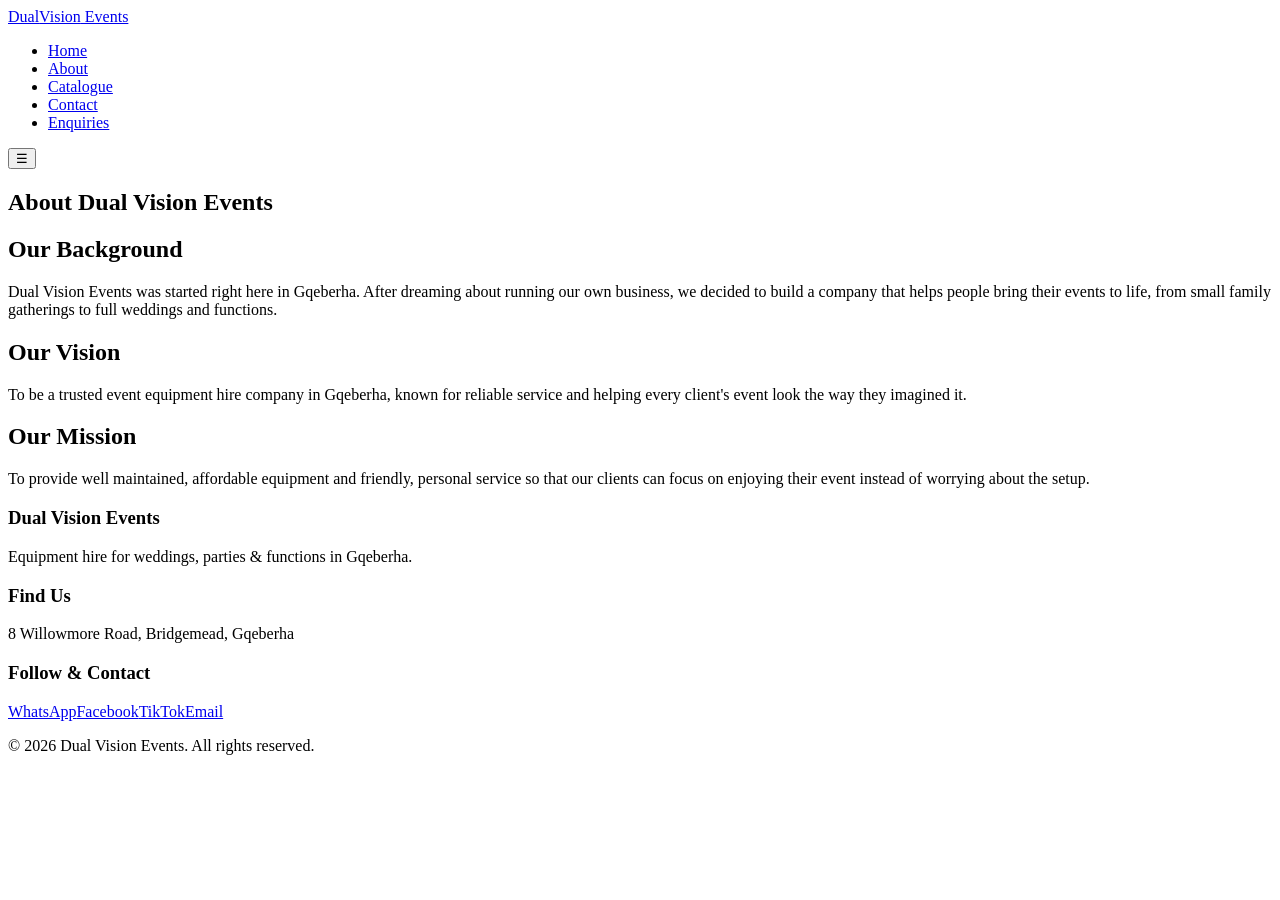
==== pages/about.html @ 203462c7 "Add the Dual Vision Events about page" ====
<!DOCTYPE html>
<html lang="en">
<head>
  <meta charset="UTF-8">
  <meta name="viewport" content="width=device-width, initial-scale=1.0">
  <meta name="description" content="The story, vision and mission behind Dual Vision Events in Gqeberha.">
  <title>About Us | Dual Vision Events</title>
  <link rel="preconnect" href="https://fonts.googleapis.com">
  <link href="https://fonts.googleapis.com/css2?family=Playfair+Display:wght@600;700&family=Poppins:wght@400;500;600&display=swap" rel="stylesheet">
  <link rel="stylesheet" href="../assets/css/style.css">
</head>
<body>
  <header class="site-header">
    <div class="header-container">
      <a href="../index.html" class="logo">Dual<span>Vision</span> Events</a>
      <nav class="main-nav" id="main-nav">
        <ul>
          <li><a href="../index.html">Home</a></li>
          <li><a href="../pages/about.html" class="active">About</a></li>
          <li><a href="../pages/products.html">Catalogue</a></li>
          <li><a href="../pages/contact.html">Contact</a></li>
          <li><a href="../pages/enquiries.html">Enquiries</a></li>
        </ul>
      </nav>
      <button class="nav-toggle" id="nav-toggle" aria-label="Toggle navigation menu">&#9776;</button>
    </div>
  </header>

  <main>
    <section class="page-intro"><h1>About Dual Vision Events</h1></section>
    <section class="content-block">
      <h2>Our Background</h2>
      <p>Dual Vision Events was started right here in Gqeberha. After dreaming about running our own business, we decided to build a company that helps people bring their events to life, from small family gatherings to full weddings and functions.</p>
    </section>
    <section class="content-block alt">
      <h2>Our Vision</h2>
      <p>To be a trusted event equipment hire company in Gqeberha, known for reliable service and helping every client's event look the way they imagined it.</p>
    </section>
    <section class="content-block">
      <h2>Our Mission</h2>
      <p>To provide well maintained, affordable equipment and friendly, personal service so that our clients can focus on enjoying their event instead of worrying about the setup.</p>
    </section>
  </main>

  <footer class="site-footer">
    <div class="footer-container">
      <div class="footer-block"><h3>Dual Vision Events</h3><p>Equipment hire for weddings, parties &amp; functions in Gqeberha.</p></div>
      <div class="footer-block"><h3>Find Us</h3><p>8 Willowmore Road, Bridgemead, Gqeberha</p></div>
      <div class="footer-block"><h3>Follow &amp; Contact</h3><div class="social-links"><a href="https://wa.me/27683293957" target="_blank" rel="noopener">WhatsApp</a><a href="https://www.facebook.com/search/top/?q=DualVision%40Events" target="_blank" rel="noopener">Facebook</a><a href="https://www.tiktok.com/@dualvisionevents" target="_blank" rel="noopener">TikTok</a><a href="mailto:dualvision.events@gmail.com">Email</a></div></div>
    </div>
    <p class="footer-bottom">&copy; 2026 Dual Vision Events. All rights reserved.</p>
  </footer>
  <script src="../assets/js/script.js"></script>
</body>
</html>
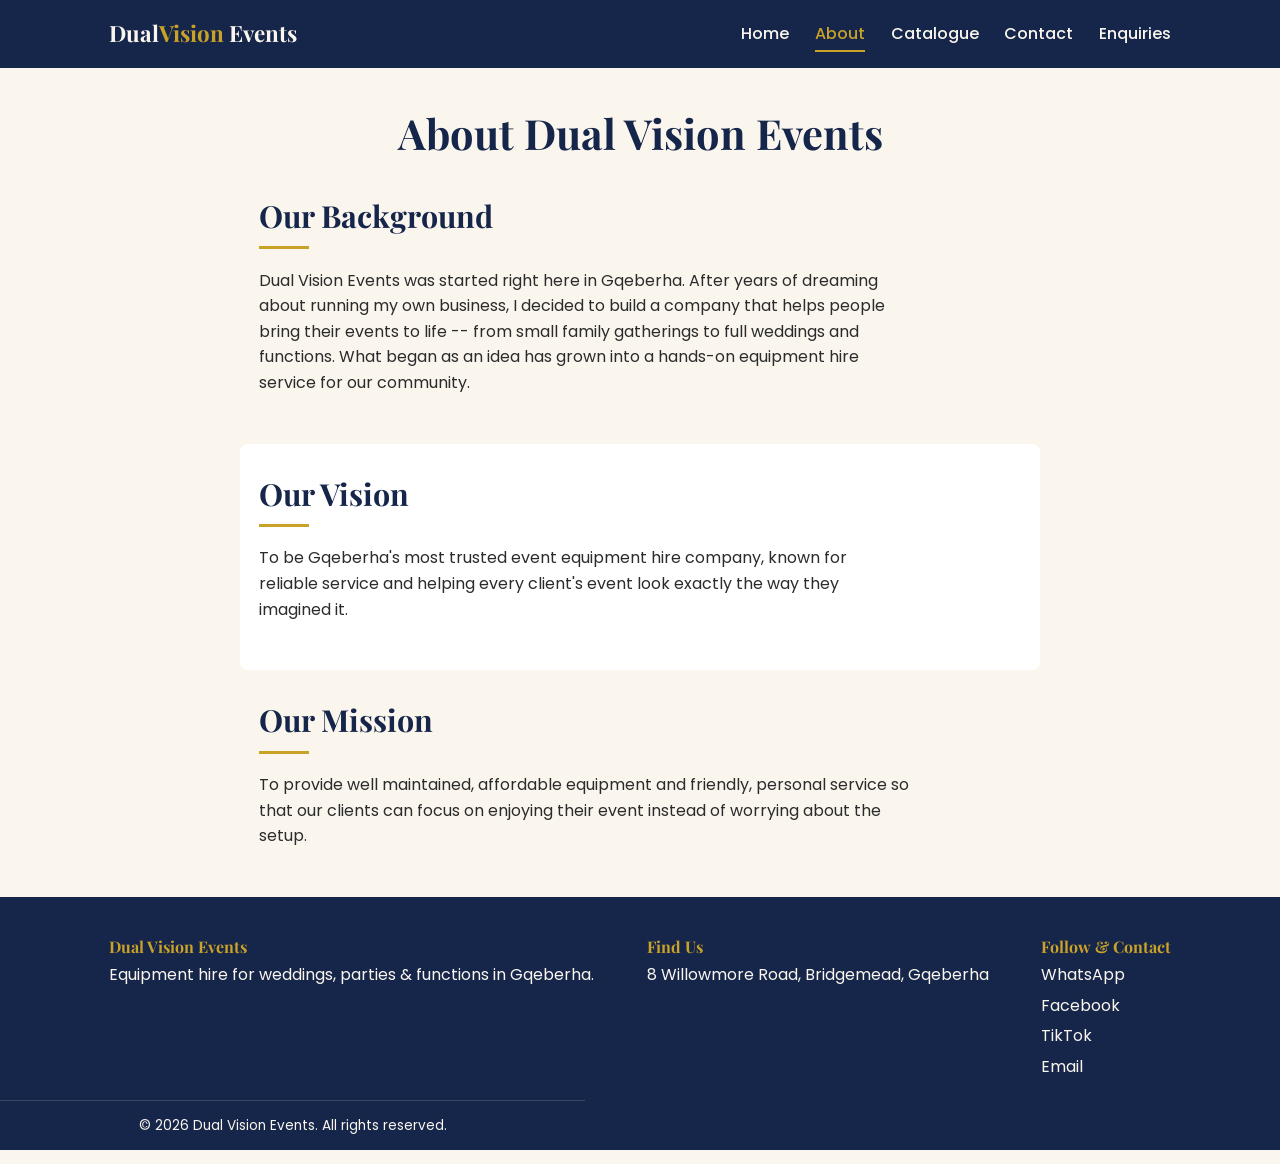
==== commit c391f01d: "Add files via upload Update website for Part 3" ====
--- a/pages/about.html
+++ b/pages/about.html
@@ -1,19 +1,30 @@
 <!DOCTYPE html>
 <html lang="en">
 <head>
+  <!-- Basic page setup -->
   <meta charset="UTF-8">
   <meta name="viewport" content="width=device-width, initial-scale=1.0">
-  <meta name="description" content="The story, vision and mission behind Dual Vision Events in Gqeberha.">
-  <title>About Us | Dual Vision Events</title>
+  <meta name="description" content="Learn about Dual Vision Events, an event equipment hire business based in Bridgemead, Gqeberha.">
+  <meta name="keywords" content="event equipment hire Gqeberha, Dual Vision Events, tents, chairs, tables">
+  <meta name="author" content="Dual Vision Events">
+  <title>About Dual Vision Events | Gqeberha</title>
+
+  <!-- Google Font used for headings (loaded from Google Fonts CDN) -->
   <link rel="preconnect" href="https://fonts.googleapis.com">
   <link href="https://fonts.googleapis.com/css2?family=Playfair+Display:wght@600;700&family=Poppins:wght@400;500;600&display=swap" rel="stylesheet">
+
+  <!-- One shared stylesheet for the whole site -->
   <link rel="stylesheet" href="../assets/css/style.css">
+  <link rel="icon" href="data:,">
 </head>
 <body>
+  <!-- ============ SITE HEADER / NAVIGATION ============ -->
   <header class="site-header">
     <div class="header-container">
       <a href="../index.html" class="logo">Dual<span>Vision</span> Events</a>
-      <nav class="main-nav" id="main-nav">
+
+      <!-- Main navigation links -->
+      <nav class="main-nav" id="main-nav" aria-label="Main navigation">
         <ul>
           <li><a href="../index.html">Home</a></li>
           <li><a href="../pages/about.html" class="active">About</a></li>
@@ -22,34 +33,67 @@
           <li><a href="../pages/enquiries.html">Enquiries</a></li>
         </ul>
       </nav>
-      <button class="nav-toggle" id="nav-toggle" aria-label="Toggle navigation menu">&#9776;</button>
+
+      <!-- Hamburger button, only shown on small screens via CSS -->
+      <button class="nav-toggle" id="nav-toggle" type="button" aria-label="Toggle navigation menu" aria-controls="main-nav" aria-expanded="false">&#9776;</button>
     </div>
   </header>
 
   <main>
-    <section class="page-intro"><h1>About Dual Vision Events</h1></section>
+    <section class="page-intro">
+      <h1>About Dual Vision Events</h1>
+    </section>
+
+    <!-- Background story -->
     <section class="content-block">
       <h2>Our Background</h2>
-      <p>Dual Vision Events was started right here in Gqeberha. After dreaming about running our own business, we decided to build a company that helps people bring their events to life, from small family gatherings to full weddings and functions.</p>
+      <p>Dual Vision Events was started right here in Gqeberha. After years of
+        dreaming about running my own business, I decided to build a company
+        that helps people bring their events to life -- from small family
+        gatherings to full weddings and functions. What began as an idea has
+        grown into a hands-on equipment hire service for our community.</p>
     </section>
+    <!-- Vision statement -->
     <section class="content-block alt">
       <h2>Our Vision</h2>
-      <p>To be a trusted event equipment hire company in Gqeberha, known for reliable service and helping every client's event look the way they imagined it.</p>
+      <p>To be Gqeberha's most trusted event equipment hire company, known for
+        reliable service and helping every client's event look exactly the
+        way they imagined it.</p>
     </section>
+    <!-- Mission statement -->
     <section class="content-block">
       <h2>Our Mission</h2>
-      <p>To provide well maintained, affordable equipment and friendly, personal service so that our clients can focus on enjoying their event instead of worrying about the setup.</p>
+      <p>To provide well maintained, affordable equipment and friendly,
+        personal service so that our clients can focus on enjoying their
+        event instead of worrying about the setup.</p>
     </section>
   </main>
 
+  <!-- ============ SITE FOOTER ============ -->
   <footer class="site-footer">
     <div class="footer-container">
-      <div class="footer-block"><h3>Dual Vision Events</h3><p>Equipment hire for weddings, parties &amp; functions in Gqeberha.</p></div>
-      <div class="footer-block"><h3>Find Us</h3><p>8 Willowmore Road, Bridgemead, Gqeberha</p></div>
-      <div class="footer-block"><h3>Follow &amp; Contact</h3><div class="social-links"><a href="https://wa.me/27683293957" target="_blank" rel="noopener">WhatsApp</a><a href="https://www.facebook.com/search/top/?q=DualVision%40Events" target="_blank" rel="noopener">Facebook</a><a href="https://www.tiktok.com/@dualvisionevents" target="_blank" rel="noopener">TikTok</a><a href="mailto:dualvision.events@gmail.com">Email</a></div></div>
+      <div class="footer-block">
+        <h3>Dual Vision Events</h3>
+        <p>Equipment hire for weddings, parties &amp; functions in Gqeberha.</p>
+      </div>
+      <div class="footer-block">
+        <h3>Find Us</h3>
+        <p>8 Willowmore Road, Bridgemead, Gqeberha</p>
+      </div>
+      <div class="footer-block">
+        <h3>Follow &amp; Contact</h3>
+        <div class="social-links">
+          <a href="https://wa.me/27683293957" target="_blank" rel="noopener">WhatsApp</a>
+          <a href="https://www.facebook.com/search/top/?q=DualVision%40Events" target="_blank" rel="noopener">Facebook</a>
+          <a href="https://www.tiktok.com/@dualvisionevents" target="_blank" rel="noopener">TikTok</a>
+          <a href="mailto:dualvision.events@gmail.com">Email</a>
+        </div>
+      </div>
     </div>
     <p class="footer-bottom">&copy; 2026 Dual Vision Events. All rights reserved.</p>
   </footer>
+
+  <!-- Shared script (handles the mobile nav toggle) -->
   <script src="../assets/js/script.js"></script>
 </body>
-</html>+</html>
--- a/assets/css/style.css
+++ b/assets/css/style.css
@@ -0,0 +1,501 @@
+/* =========================================================
+   DUAL VISION EVENTS - MAIN STYLESHEET
+   One external stylesheet shared by every page on the site.
+   Sections are labelled below so they are easy to find again.
+   ========================================================= */
+
+/* ---- 1. RESET / DEFAULT STYLES ----
+   Removes each browser's own default spacing so the layout
+   looks the same everywhere, and switches box-sizing so that
+   padding/border are included inside an element's width. */
+* {
+  margin: 0;
+  padding: 0;
+  box-sizing: border-box;
+}
+
+img {
+  max-width: 100%;   /* responsive images: never wider than their container */
+  display: block;
+}
+
+a {
+  text-decoration: none;
+  color: inherit;
+}
+
+ul {
+  list-style: none;
+}
+
+/* ---- 2. THEME VARIABLES ----
+   Central place to change the site's colours/fonts so every
+   page updates together instead of editing values one by one. */
+:root {
+  --color-navy: #16264a;
+  --color-navy-light: #223766;
+  --color-gold: #c9a227;
+  --color-cream: #faf6ee;
+  --color-text: #2b2b2b;
+  --font-heading: 'Playfair Display', serif;
+  --font-body: 'Poppins', Arial, sans-serif;
+}
+
+/* ---- 3. TYPOGRAPHY ----
+   Base font, heading sizes and general text rhythm for the site. */
+body {
+  font-family: var(--font-body);
+  color: var(--color-text);
+  line-height: 1.6;
+  background-color: var(--color-cream);
+}
+
+h1, h2, h3 {
+  font-family: var(--font-heading);
+  color: var(--color-navy);
+  line-height: 1.2;
+}
+
+h1 { font-size: 2.6rem; }
+h2 { font-size: 1.9rem; margin-bottom: 0.6em; }
+h3 { font-size: 1.3rem; }
+
+p  { margin-bottom: 1em; max-width: 65ch; }
+
+/* ---- 4. BUTTONS / LINKS ---- */
+.btn {
+  display: inline-block;
+  background-color: var(--color-gold);
+  color: var(--color-navy);
+  font-weight: 600;
+  padding: 0.75em 1.6em;
+  border-radius: 4px;
+  border: 2px solid var(--color-gold);
+  transition: background-color 0.2s ease, color 0.2s ease;
+}
+
+/* Pseudo-class: changes appearance when the mouse is over the button */
+.btn:hover {
+  background-color: transparent;
+  color: var(--color-gold);
+}
+
+.btn-outline {
+  background-color: transparent;
+  color: var(--color-cream);
+}
+.btn-outline:hover {
+  background-color: var(--color-cream);
+  color: var(--color-navy);
+}
+
+/* ---- 5. SITE HEADER / NAVIGATION ---- */
+.site-header {
+  background-color: var(--color-navy);
+  position: sticky;
+  top: 0;
+  z-index: 10;
+}
+
+.header-container {
+  max-width: 1100px;
+  margin: 0 auto;
+  display: flex;
+  align-items: center;
+  justify-content: space-between;
+  padding: 1em 1.2em;
+}
+
+.logo {
+  font-family: var(--font-heading);
+  font-size: 1.4rem;
+  color: var(--color-cream);
+  font-weight: 700;
+}
+.logo span { color: var(--color-gold); }
+
+.main-nav ul {
+  display: flex;
+  gap: 1.6em;
+}
+
+.main-nav a {
+  color: var(--color-cream);
+  font-weight: 500;
+  padding: 0.3em 0;
+  border-bottom: 2px solid transparent;
+}
+
+/* Pseudo-class: highlight link on hover, and mark current page */
+.main-nav a:hover,
+.main-nav a.active {
+  border-bottom: 2px solid var(--color-gold);
+  color: var(--color-gold);
+}
+
+.nav-toggle {
+  display: none; /* only shown on small screens, see media query below */
+  background: none;
+  border: none;
+  color: var(--color-cream);
+  font-size: 1.6rem;
+  cursor: pointer;
+}
+
+/* ---- 6. HOME PAGE: HERO ---- */
+.hero {
+  background: linear-gradient(rgba(22,38,74,0.75), rgba(22,38,74,0.75)),
+              url('../images/tent.jpg') center/cover;
+  color: var(--color-cream);
+  text-align: center;
+  padding: 5em 1.2em;
+}
+.hero h1 { color: var(--color-cream); }
+.hero-content { max-width: 700px; margin: 0 auto; }
+.hero p { margin: 1em auto 1.5em; color: var(--color-cream); }
+
+/* ---- 7. HOME PAGE: WHY US + FEATURED + CTA ---- */
+.why-us, .featured, .cta {
+  max-width: 1100px;
+  margin: 0 auto;
+  padding: 3em 1.2em;
+  text-align: center;
+}
+
+.why-grid {
+  display: grid;
+  grid-template-columns: repeat(3, 1fr);
+  gap: 1.5em;
+  margin-top: 1.5em;
+}
+
+.why-card {
+  background: #fff;
+  padding: 1.5em;
+  border-radius: 6px;
+  box-shadow: 0 2px 8px rgba(0,0,0,0.08);
+}
+
+.featured-grid {
+  display: grid;
+  grid-template-columns: repeat(3, 1fr);
+  gap: 1.2em;
+  margin: 1.5em 0;
+}
+.featured-grid figure { text-align: center; }
+.featured-grid img { border-radius: 6px; height: 180px; width: 100%; object-fit: cover; }
+.featured-grid figcaption { margin-top: 0.5em; font-weight: 500; }
+
+.cta {
+  background-color: var(--color-navy-light);
+  color: var(--color-cream);
+  border-radius: 8px;
+  margin-bottom: 3em;
+}
+.cta h2 { color: var(--color-cream); }
+
+/* ---- 8. ABOUT PAGE ---- */
+.page-intro {
+  text-align: center;
+  padding: 2.5em 1.2em 0.5em;
+}
+
+.content-block {
+  max-width: 800px;
+  margin: 0 auto;
+  padding: 2em 1.2em;
+}
+.content-block.alt {
+  background-color: #fff;
+  border-radius: 8px;
+}
+
+/* ---- 9. ABOUT PAGE: link/pseudo-class touches ---- */
+.content-block h2::after {
+  content: "";
+  display: block;
+  width: 50px;
+  height: 3px;
+  background-color: var(--color-gold);
+  margin-top: 0.4em;
+}
+
+/* ---- 10. PRODUCTS PAGE: catalogue grid ---- */
+.product-grid {
+  max-width: 1100px;
+  margin: 0 auto 3em;
+  padding: 0 1.2em;
+  display: grid;
+  grid-template-columns: repeat(4, 1fr);
+  gap: 1.4em;
+}
+
+.product-card {
+  background: #fff;
+  border-radius: 6px;
+  overflow: hidden;
+  box-shadow: 0 2px 8px rgba(0,0,0,0.08);
+  padding-bottom: 1em;
+  text-align: center;
+  transition: transform 0.2s ease;
+}
+
+.product-card img {
+  height: 160px;
+  width: 100%;
+  object-fit: cover;
+}
+
+.product-card h3 { font-size: 1.05rem; margin: 0.6em 0.5em 0.2em; }
+
+.price {
+  color: var(--color-gold);
+  font-weight: 600;
+}
+
+/* Pseudo-class: lift a product card slightly when hovered */
+.product-card:hover {
+  transform: translateY(-4px);
+}
+
+/* Pseudo-class: nth-child stripes the price colour for visual rhythm */
+.product-card:nth-child(even) .price {
+  color: var(--color-navy-light);
+}
+
+/* ---- 11. CONTACT PAGE ---- */
+.contact-list li { margin-bottom: 0.6em; font-weight: 500; }
+.contact-list a { color: var(--color-navy-light); }
+.contact-list a:hover { color: var(--color-gold); }
+
+.map-wrapper {
+  border-radius: 6px;
+  overflow: hidden;
+  box-shadow: 0 2px 8px rgba(0,0,0,0.08);
+}
+
+/* ---- 12. ENQUIRIES PAGE ---- */
+.page-intro.dark {
+  background-color: var(--color-navy);
+  color: var(--color-cream);
+  padding: 3em 1.2em;
+}
+.page-intro.dark h1 { color: var(--color-cream); }
+
+.enquiry-wrapper {
+  display: flex;
+  justify-content: center;
+  padding: 2.5em 1.2em 4em;
+}
+
+.enquiry-form {
+  background: #fff;
+  max-width: 500px;
+  width: 100%;
+  padding: 2em;
+  border-radius: 8px;
+  box-shadow: 0 4px 18px rgba(0,0,0,0.12);
+}
+
+.enquiry-form h2 {
+  text-align: center;
+  margin-bottom: 1em;
+}
+
+.enquiry-type {
+  border: none;
+  margin-bottom: 1em;
+}
+.enquiry-type legend {
+  font-weight: 600;
+  margin-bottom: 0.5em;
+}
+.enquiry-type label {
+  display: inline-block;
+  margin-right: 1em;
+  font-weight: normal;
+  cursor: pointer;
+}
+
+.enquiry-form label {
+  display: block;
+  font-weight: 600;
+  margin-top: 1em;
+  margin-bottom: 0.3em;
+}
+
+.enquiry-form input[type="text"],
+.enquiry-form input[type="email"],
+.enquiry-form textarea {
+  width: 100%;
+  padding: 0.6em;
+  border: 1px solid #ccc;
+  border-radius: 4px;
+  font-family: inherit;
+  font-size: 1em;
+}
+
+.enquiry-form button {
+  margin-top: 1.5em;
+  width: 100%;
+}
+
+/* Pseudo-class: highlight the active form field for accessibility */
+.enquiry-form input:focus,
+.enquiry-form textarea:focus {
+  outline: none;
+  border-color: var(--color-gold);
+  box-shadow: 0 0 0 2px rgba(201,162,39,0.3);
+}
+
+/* ---- 13. RESPONSIVE NAVIGATION (small screens) ---- */
+@media (max-width: 700px) {
+  .nav-toggle {
+    display: block;
+  }
+
+  .main-nav ul {
+    display: none;
+    flex-direction: column;
+    background-color: var(--color-navy);
+    position: absolute;
+    top: 100%;
+    left: 0;
+    right: 0;
+    padding: 1em;
+    gap: 1em;
+  }
+
+  /* JS adds this class when the hamburger button is clicked */
+  .main-nav.nav-open ul {
+    display: flex;
+  }
+}
+
+/* ---- 14. TABLET BREAKPOINT (<=900px) ---- */
+@media (max-width: 900px) {
+  .why-grid { grid-template-columns: repeat(2, 1fr); }
+  .featured-grid { grid-template-columns: repeat(2, 1fr); }
+  .product-grid { grid-template-columns: repeat(2, 1fr); }
+}
+
+/* ---- 15. MOBILE BREAKPOINT (<=600px) ---- */
+@media (max-width: 600px) {
+  h1 { font-size: 2rem; }     /* responsive typography: smaller headings */
+  h2 { font-size: 1.5rem; }
+
+  .why-grid,
+  .featured-grid,
+  .product-grid {
+    grid-template-columns: 1fr; /* single column on small phones */
+  }
+
+  .hero { padding: 3.5em 1em; }
+
+  .footer-container {
+    flex-direction: column;
+    gap: 1.5em;
+    text-align: center;
+  }
+
+  .enquiry-type label {
+    display: block;
+    margin-bottom: 0.4em;
+  }
+}
+
+/* ---- 16. FOOTER LAYOUT ---- */
+.footer-container {
+  max-width: 1100px;
+  margin: 0 auto;
+  padding: 2.5em 1.2em 1em;
+  display: flex;
+  justify-content: space-between;
+  gap: 1.5em;
+  color: var(--color-cream);
+}
+.site-footer { background-color: var(--color-navy); }
+.site-footer h3 { color: var(--color-gold); font-size: 1rem; margin-bottom: 0.4em; }
+.social-links a { display: block; margin-bottom: 0.3em; color: var(--color-cream); }
+.social-links a:hover { color: var(--color-gold); }
+.footer-bottom {
+  text-align: center;
+  padding: 1em;
+  border-top: 1px solid rgba(255,255,255,0.15);
+  color: var(--color-cream);
+  font-size: 0.85rem;
+}
+
+/* ---- 17. SMALL POLISH: consistent card radius & spacing pass ---- */
+.why-card, .product-card, .enquiry-form, .map-wrapper {
+  border-radius: 6px;
+}
+
+/* ---- 18. SMOOTH SCROLL + SELECTION COLOUR (small nice-to-have touches) ---- */
+html { scroll-behavior: smooth; }
+::selection { background-color: var(--color-gold); color: var(--color-navy); }
+
+/* ---- PART 3: forms, map, catalogue controls and interactive features ---- */
+.filter-bar {
+  max-width: 1100px;
+  margin: 2em auto 1em;
+  padding: 0 1.2em;
+  display: grid;
+  grid-template-columns: repeat(3, 1fr);
+  gap: 1em;
+}
+.filter-item label { display: block; font-weight: 600; margin-bottom: 0.3em; }
+.filter-item input, .filter-item select,
+.enquiry-form input, .enquiry-form select, .enquiry-form textarea {
+  width: 100%;
+  padding: 0.7em;
+  border: 1px solid #bbb;
+  border-radius: 4px;
+  font: inherit;
+}
+.enquiry-form input[type="radio"] { width: auto; }
+.enquiry-form input:focus, .enquiry-form select:focus,
+.enquiry-form textarea:focus, .filter-item input:focus,
+.filter-item select:focus, .zoomable:focus, .faq-question:focus {
+  outline: 2px solid var(--color-gold);
+  outline-offset: 2px;
+}
+.error-msg { display: block; min-height: 1.2em; color: #a32121; font-size: 0.85rem; }
+.success-message, .response-box {
+  margin-top: 1.2em;
+  padding: 1em;
+  background: #edf7ed;
+  border-left: 4px solid #36833a;
+  border-radius: 4px;
+}
+.small-note { font-size: 0.85rem; color: #555; margin-top: 0.7em; }
+.map-wrapper { width: 100%; height: 350px; }
+.result-count, .no-results { max-width: 1100px; margin: 1em auto; padding: 0 1.2em; }
+.no-results { color: #a32121; }
+.product-card[hidden], .no-results[hidden], .faq-answer[hidden], .lightbox[hidden] { display: none; }
+.zoomable { cursor: zoom-in; }
+.faq { max-width: 900px; margin: 0 auto 3em; padding: 0 1.2em; }
+.faq-item { margin-bottom: 0.7em; }
+.faq-question {
+  width: 100%; padding: 1em; text-align: left; border: 0;
+  background: var(--color-navy); color: var(--color-cream);
+  font: inherit; font-weight: 600; cursor: pointer; border-radius: 4px;
+}
+.faq-answer { background: #fff; padding: 1em; border-radius: 0 0 4px 4px; }
+.lightbox {
+  position: fixed; inset: 0; z-index: 1000; padding: 2em;
+  display: flex; flex-direction: column; align-items: center; justify-content: center;
+  background: rgba(0, 0, 0, 0.9);
+}
+.lightbox img { max-height: 75vh; max-width: 90vw; object-fit: contain; }
+.lightbox p { color: #fff; text-align: center; margin-top: 0.8em; }
+.lightbox-close {
+  position: absolute; top: 1em; right: 1.2em; border: 0; background: transparent;
+  color: #fff; font-size: 2.5rem; cursor: pointer;
+}
+
+@media (max-width: 700px) {
+  .filter-bar { grid-template-columns: 1fr; }
+  .map-wrapper { height: 280px; }
+  .enquiry-form { padding: 1.2em; }
+}
